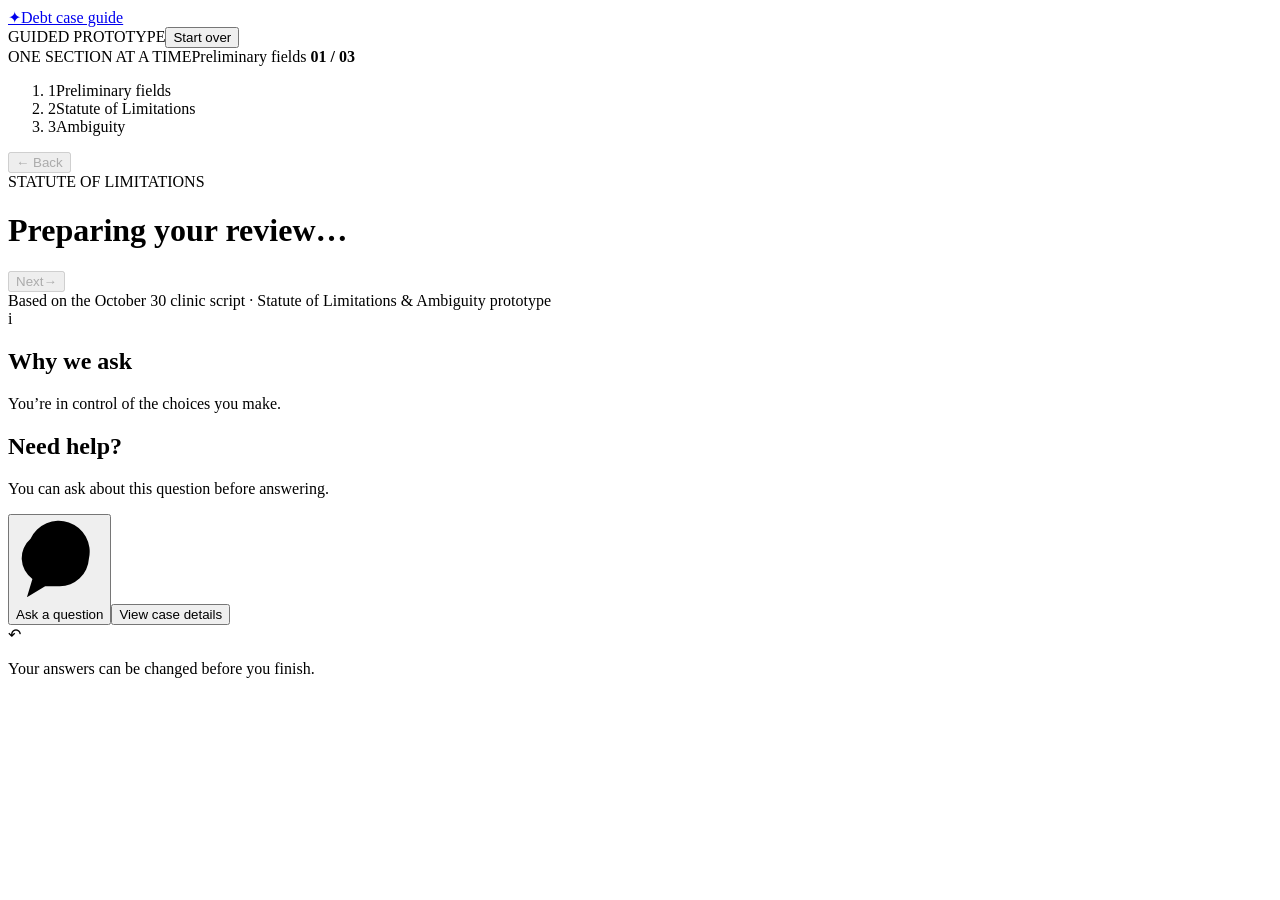
==== scripts/assets/guided_sol/index.html @ 4f56ec8b "Add guided SOL and Ambiguity prototype with separate preliminary intake" ====
<!doctype html>
<html lang="en">
<head>
  <meta charset="utf-8">
  <meta name="viewport" content="width=device-width, initial-scale=1">
  <meta name="theme-color" content="#0d686d">
  <title>Debt case guide · Guided review</title>
  <link rel="icon" href="data:image/svg+xml,%3Csvg xmlns='http://www.w3.org/2000/svg' viewBox='0 0 40 40'%3E%3Crect width='40' height='40' rx='12' fill='%230d686d'/%3E%3Cpath d='M11 21l6 6 13-15' fill='none' stroke='white' stroke-width='4'/%3E%3C/svg%3E">
  <link rel="stylesheet" href="/assets/style.css">
  <script src="/assets/app.js" defer></script>
</head>
<body>
  <header class="topbar"><a class="brand" href="/" aria-label="Debt case guide home"><span class="brand-symbol" aria-hidden="true">✦</span>Debt case guide</a><div class="top-actions"><span class="prototype-badge">GUIDED PROTOTYPE</span><button class="text-button" id="restart">Start over</button></div></header>
  <div class="section-bar"><span>ONE SECTION AT A TIME</span><span><span id="section-name">Preliminary fields</span> <b id="section-count">01 / 03</b></span></div>
  <nav class="progress" aria-label="Review progress"><ol>
    <li data-stage="0"><span class="step-number">1</span><span>Preliminary fields</span></li>
    <li data-stage="1"><span class="step-number">2</span><span>Statute of Limitations</span></li>
    <li data-stage="2"><span class="step-number">3</span><span>Ambiguity</span></li>
  </ol></nav>
  <div class="layout">
    <main id="main-content" aria-busy="true">
      <button class="back-button" id="back" disabled><span aria-hidden="true">←</span> Back</button>
      <div class="eyebrow" id="eyebrow">STATUTE OF LIMITATIONS</div>
      <h1 id="question" tabindex="-1">Preparing your review…</h1>
      <div id="body" class="body-copy"></div>
      <div id="revision-notice" class="revision-notice" role="status" hidden></div>
      <div id="visual"></div>
      <form id="answer-form" novalidate>
        <div id="answer-control"></div>
        <p id="form-error" class="error" role="alert" hidden></p>
        <div class="form-footer"><button id="next" class="primary-button" type="submit" disabled><span id="next-label">Next</span><span aria-hidden="true">→</span></button><span id="step-note" class="quiet"></span></div>
      </form>
      <div class="source-note">Based on the October 30 clinic script · Statute of Limitations &amp; Ambiguity prototype</div>
    </main>
    <aside class="sidebar" aria-label="Help with this page">
      <section><div class="aside-icon" id="aside-icon" aria-hidden="true">i</div><h2 id="aside-title">Why we ask</h2><p id="why">You’re in control of the choices you make.</p></section>
      <section class="help-section"><h2>Need help?</h2><p>You can ask about this question before answering.</p><button class="outline-button" id="ask"><svg viewBox="0 0 24 24" aria-hidden="true"><path d="M20 11.5a8 8 0 0 1-8 7.5H8l-5 3 1.5-5A7 7 0 0 1 4 6a8.5 8.5 0 0 1 16 5.5Z"/></svg>Ask a question</button><button class="text-button details-link" id="view-details">View case details</button></section>
      <div class="reassurance"><span aria-hidden="true">↶</span><p>Your answers can be changed before you finish.</p></div>
    </aside>
  </div>
  <dialog id="case-dialog" aria-labelledby="case-title"><div class="dialog-head"><h2 id="case-title">Your case details</h2><button class="icon-button" id="close-details" aria-label="Close case details">×</button></div><p class="quiet">Details confirmed in this guided review.</p><div id="case-fields"></div><p class="small-note">Example fields are prefilled. Each becomes part of the review only after you confirm it with Next.</p></dialog>
  <dialog id="restart-dialog" aria-labelledby="restart-title"><h2 id="restart-title">Start a new review?</h2><p>This clears the answers and checkbox choices in this tab.</p><div class="dialog-actions"><button class="outline-button" id="cancel-restart">Keep reviewing</button><button class="primary-button" id="confirm-restart">Start over</button></div></dialog>
  <section class="chat-panel" id="chat-panel" role="dialog" aria-labelledby="chat-title" hidden>
    <div class="chat-header"><div><span class="eyebrow">HELP WITH THIS PAGE</span><h2 id="chat-title">Ask a question</h2></div><button class="icon-button" id="close-chat" aria-label="Close clarification chat">×</button></div>
    <div class="chat-context" id="chat-context"></div>
    <div class="chat-messages" id="chat-messages" role="log" aria-live="polite" aria-label="Clarification conversation"></div>
    <details class="approved-help"><summary>Read the page explanation</summary><div id="approved-text"></div></details>
    <form id="chat-form"><label class="sr-only" for="chat-input">Your clarifying question</label><textarea id="chat-input" rows="2" maxlength="1500" placeholder="What would you like to clarify?"></textarea><button id="chat-send" type="submit" aria-label="Send clarifying question">↑</button></form>
    <p class="chat-footnote">This chat explains the page. Record your choices using the form.</p>
  </section>
  <noscript>This guided prototype needs JavaScript enabled.</noscript>
</body>
</html>
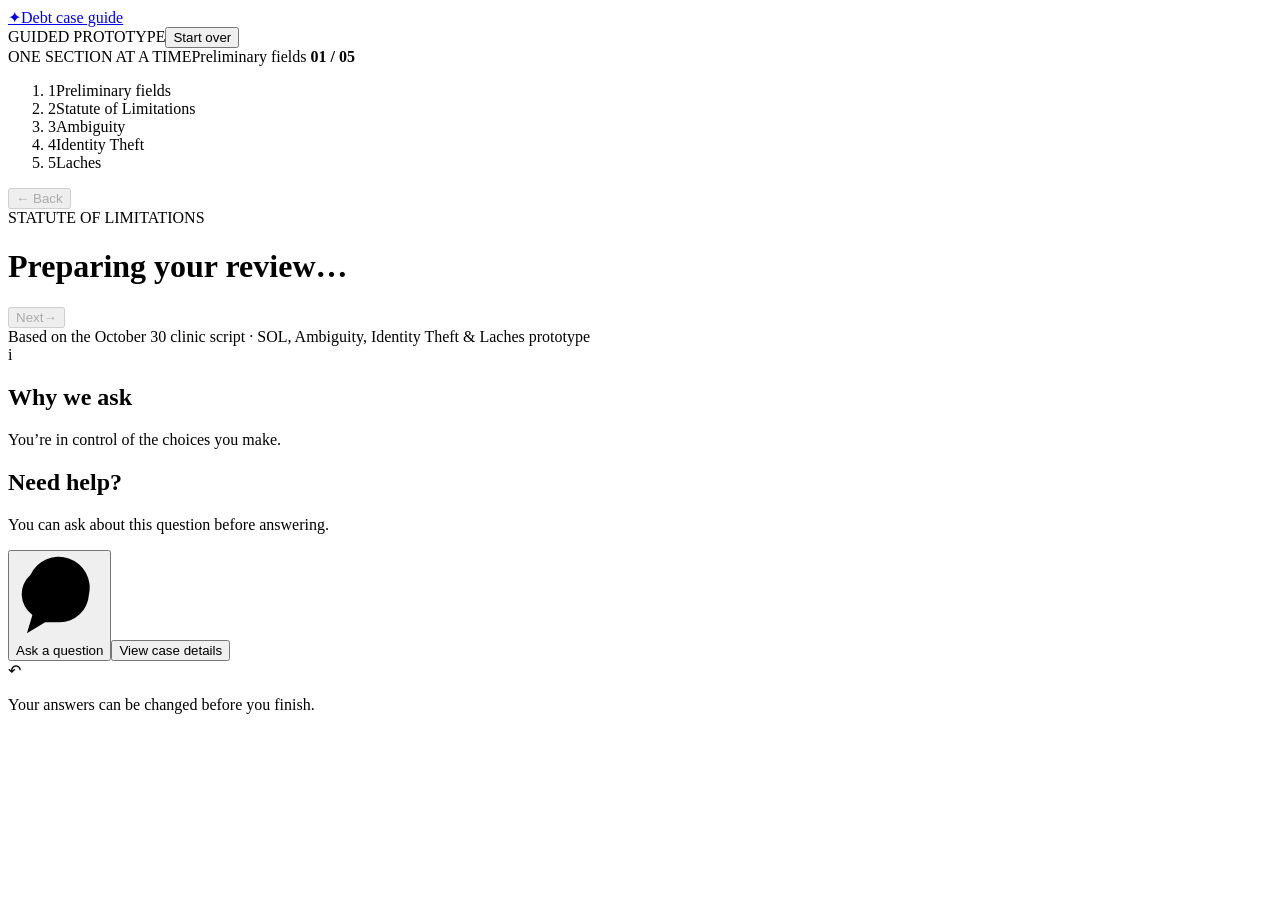
==== commit e80f03ec: "Add Identity Theft and Laches to guided prototype" ====
--- a/scripts/assets/guided_sol/index.html
+++ b/scripts/assets/guided_sol/index.html
@@ -11,11 +11,13 @@
 </head>
 <body>
   <header class="topbar"><a class="brand" href="/" aria-label="Debt case guide home"><span class="brand-symbol" aria-hidden="true">✦</span>Debt case guide</a><div class="top-actions"><span class="prototype-badge">GUIDED PROTOTYPE</span><button class="text-button" id="restart">Start over</button></div></header>
-  <div class="section-bar"><span>ONE SECTION AT A TIME</span><span><span id="section-name">Preliminary fields</span> <b id="section-count">01 / 03</b></span></div>
+  <div class="section-bar"><span>ONE SECTION AT A TIME</span><span><span id="section-name">Preliminary fields</span> <b id="section-count">01 / 05</b></span></div>
   <nav class="progress" aria-label="Review progress"><ol>
     <li data-stage="0"><span class="step-number">1</span><span>Preliminary fields</span></li>
     <li data-stage="1"><span class="step-number">2</span><span>Statute of Limitations</span></li>
     <li data-stage="2"><span class="step-number">3</span><span>Ambiguity</span></li>
+    <li data-stage="3"><span class="step-number">4</span><span>Identity Theft</span></li>
+    <li data-stage="4"><span class="step-number">5</span><span>Laches</span></li>
   </ol></nav>
   <div class="layout">
     <main id="main-content" aria-busy="true">
@@ -30,7 +32,7 @@
         <p id="form-error" class="error" role="alert" hidden></p>
         <div class="form-footer"><button id="next" class="primary-button" type="submit" disabled><span id="next-label">Next</span><span aria-hidden="true">→</span></button><span id="step-note" class="quiet"></span></div>
       </form>
-      <div class="source-note">Based on the October 30 clinic script · Statute of Limitations &amp; Ambiguity prototype</div>
+      <div class="source-note">Based on the October 30 clinic script · SOL, Ambiguity, Identity Theft &amp; Laches prototype</div>
     </main>
     <aside class="sidebar" aria-label="Help with this page">
       <section><div class="aside-icon" id="aside-icon" aria-hidden="true">i</div><h2 id="aside-title">Why we ask</h2><p id="why">You’re in control of the choices you make.</p></section>
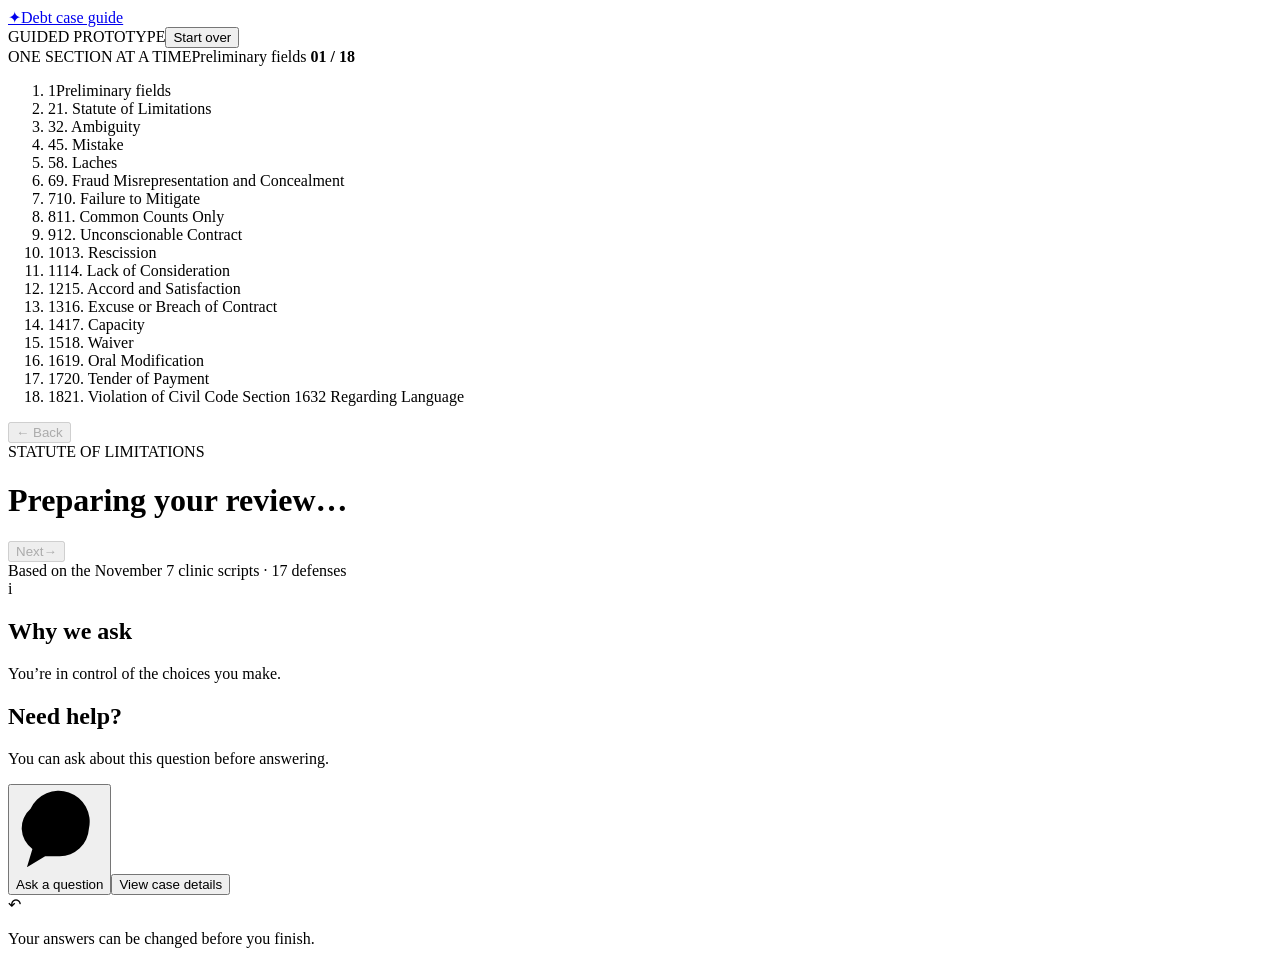
==== commit 5d2f9c1a: "Update guided prototype to November 7 defense scripts Expand the review to 17 defenses, preserve sou" ====
--- a/scripts/assets/guided_sol/index.html
+++ b/scripts/assets/guided_sol/index.html
@@ -11,13 +11,27 @@
 </head>
 <body>
   <header class="topbar"><a class="brand" href="/" aria-label="Debt case guide home"><span class="brand-symbol" aria-hidden="true">✦</span>Debt case guide</a><div class="top-actions"><span class="prototype-badge">GUIDED PROTOTYPE</span><button class="text-button" id="restart">Start over</button></div></header>
-  <div class="section-bar"><span>ONE SECTION AT A TIME</span><span><span id="section-name">Preliminary fields</span> <b id="section-count">01 / 05</b></span></div>
+  <div class="section-bar"><span>ONE SECTION AT A TIME</span><span><span id="section-name">Preliminary fields</span> <b id="section-count">01 / 18</b></span></div>
+  <div id="debug-banner" class="debug-banner" role="status" hidden>Debug mode · Click a section in the header to jump to it. Unanswered intake uses example defaults. Research collection is off. New sections start fresh using the current case details.</div>
   <nav class="progress" aria-label="Review progress"><ol>
-    <li data-stage="0"><span class="step-number">1</span><span>Preliminary fields</span></li>
-    <li data-stage="1"><span class="step-number">2</span><span>Statute of Limitations</span></li>
-    <li data-stage="2"><span class="step-number">3</span><span>Ambiguity</span></li>
-    <li data-stage="3"><span class="step-number">4</span><span>Identity Theft</span></li>
-    <li data-stage="4"><span class="step-number">5</span><span>Laches</span></li>
+    <li data-stage="0" data-section="preliminary"><span class="step-number">1</span><span>Preliminary fields</span></li>
+    <li data-stage="1" data-section="statute_of_limitations"><span class="step-number">2</span><span>1. Statute of Limitations</span></li>
+    <li data-stage="2" data-section="ambiguity"><span class="step-number">3</span><span>2. Ambiguity</span></li>
+    <li data-stage="3" data-section="mistake"><span class="step-number">4</span><span>5. Mistake</span></li>
+    <li data-stage="4" data-section="laches"><span class="step-number">5</span><span>8. Laches</span></li>
+    <li data-stage="5" data-section="fraud"><span class="step-number">6</span><span>9. Fraud Misrepresentation and Concealment</span></li>
+    <li data-stage="6" data-section="failure_to_mitigate"><span class="step-number">7</span><span>10. Failure to Mitigate</span></li>
+    <li data-stage="7" data-section="common_counts"><span class="step-number">8</span><span>11. Common Counts Only</span></li>
+    <li data-stage="8" data-section="unconscionable_contract"><span class="step-number">9</span><span>12. Unconscionable Contract</span></li>
+    <li data-stage="9" data-section="rescission"><span class="step-number">10</span><span>13. Rescission</span></li>
+    <li data-stage="10" data-section="lack_of_consideration"><span class="step-number">11</span><span>14. Lack of Consideration</span></li>
+    <li data-stage="11" data-section="accord_satisfaction"><span class="step-number">12</span><span>15. Accord and Satisfaction</span></li>
+    <li data-stage="12" data-section="excuse_breach"><span class="step-number">13</span><span>16. Excuse or Breach of Contract</span></li>
+    <li data-stage="13" data-section="capacity"><span class="step-number">14</span><span>17. Capacity</span></li>
+    <li data-stage="14" data-section="waiver"><span class="step-number">15</span><span>18. Waiver</span></li>
+    <li data-stage="15" data-section="oral_modification"><span class="step-number">16</span><span>19. Oral Modification</span></li>
+    <li data-stage="16" data-section="tender_payment"><span class="step-number">17</span><span>20. Tender of Payment</span></li>
+    <li data-stage="17" data-section="language_1632"><span class="step-number">18</span><span>21. Violation of Civil Code Section 1632 Regarding Language</span></li>
   </ol></nav>
   <div class="layout">
     <main id="main-content" aria-busy="true">
@@ -29,10 +43,11 @@
       <div id="visual"></div>
       <form id="answer-form" novalidate>
         <div id="answer-control"></div>
+        <section id="answer-response" class="answer-response" role="status" aria-live="polite" aria-atomic="true" hidden></section>
         <p id="form-error" class="error" role="alert" hidden></p>
         <div class="form-footer"><button id="next" class="primary-button" type="submit" disabled><span id="next-label">Next</span><span aria-hidden="true">→</span></button><span id="step-note" class="quiet"></span></div>
       </form>
-      <div class="source-note">Based on the October 30 clinic script · SOL, Ambiguity, Identity Theft &amp; Laches prototype</div>
+      <div class="source-note">Based on the November 7 clinic scripts · 17 defenses</div>
     </main>
     <aside class="sidebar" aria-label="Help with this page">
       <section><div class="aside-icon" id="aside-icon" aria-hidden="true">i</div><h2 id="aside-title">Why we ask</h2><p id="why">You’re in control of the choices you make.</p></section>
@@ -40,7 +55,7 @@
       <div class="reassurance"><span aria-hidden="true">↶</span><p>Your answers can be changed before you finish.</p></div>
     </aside>
   </div>
-  <dialog id="case-dialog" aria-labelledby="case-title"><div class="dialog-head"><h2 id="case-title">Your case details</h2><button class="icon-button" id="close-details" aria-label="Close case details">×</button></div><p class="quiet">Details confirmed in this guided review.</p><div id="case-fields"></div><p class="small-note">Example fields are prefilled. Each becomes part of the review only after you confirm it with Next.</p></dialog>
+  <dialog id="case-dialog" aria-labelledby="case-title"><div class="dialog-head"><h2 id="case-title">Your case details</h2><button class="icon-button" id="close-details" aria-label="Close case details">×</button></div><p class="quiet">Details confirmed in this guided review.</p><div id="case-fields"></div><p id="case-default-note" class="small-note">Example fields are prefilled. Each becomes part of the review only after you confirm it with Next.</p></dialog>
   <dialog id="restart-dialog" aria-labelledby="restart-title"><h2 id="restart-title">Start a new review?</h2><p>This clears the answers and checkbox choices in this tab.</p><div class="dialog-actions"><button class="outline-button" id="cancel-restart">Keep reviewing</button><button class="primary-button" id="confirm-restart">Start over</button></div></dialog>
   <section class="chat-panel" id="chat-panel" role="dialog" aria-labelledby="chat-title" hidden>
     <div class="chat-header"><div><span class="eyebrow">HELP WITH THIS PAGE</span><h2 id="chat-title">Ask a question</h2></div><button class="icon-button" id="close-chat" aria-label="Close clarification chat">×</button></div>
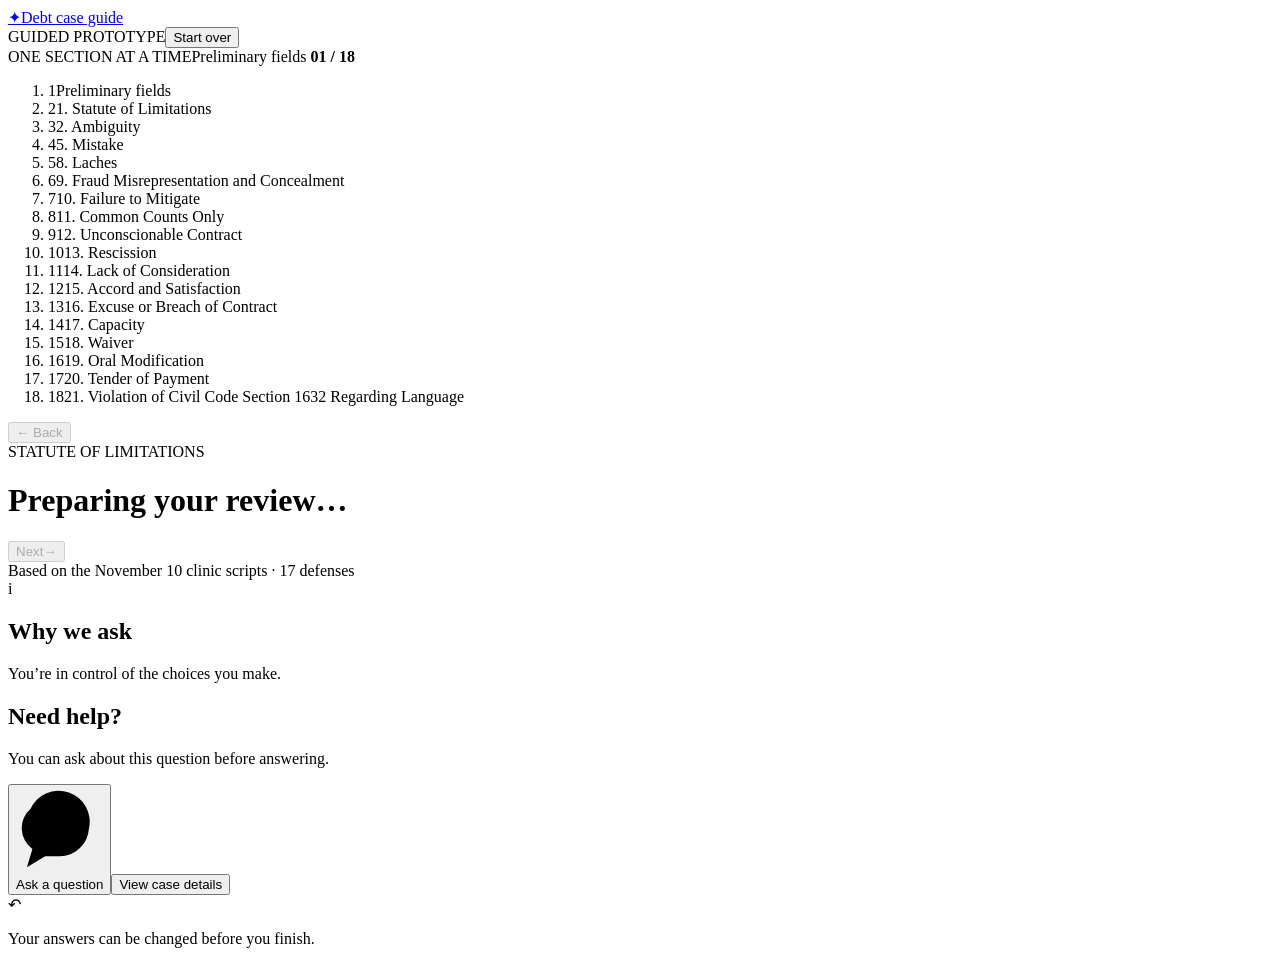
==== commit 401baf73: "Update guided prototype to November 10 defense scripts" ====
--- a/scripts/assets/guided_sol/index.html
+++ b/scripts/assets/guided_sol/index.html
@@ -47,7 +47,7 @@
         <p id="form-error" class="error" role="alert" hidden></p>
         <div class="form-footer"><button id="next" class="primary-button" type="submit" disabled><span id="next-label">Next</span><span aria-hidden="true">→</span></button><span id="step-note" class="quiet"></span></div>
       </form>
-      <div class="source-note">Based on the November 7 clinic scripts · 17 defenses</div>
+      <div class="source-note">Based on the November 10 clinic scripts · 17 defenses</div>
     </main>
     <aside class="sidebar" aria-label="Help with this page">
       <section><div class="aside-icon" id="aside-icon" aria-hidden="true">i</div><h2 id="aside-title">Why we ask</h2><p id="why">You’re in control of the choices you make.</p></section>
